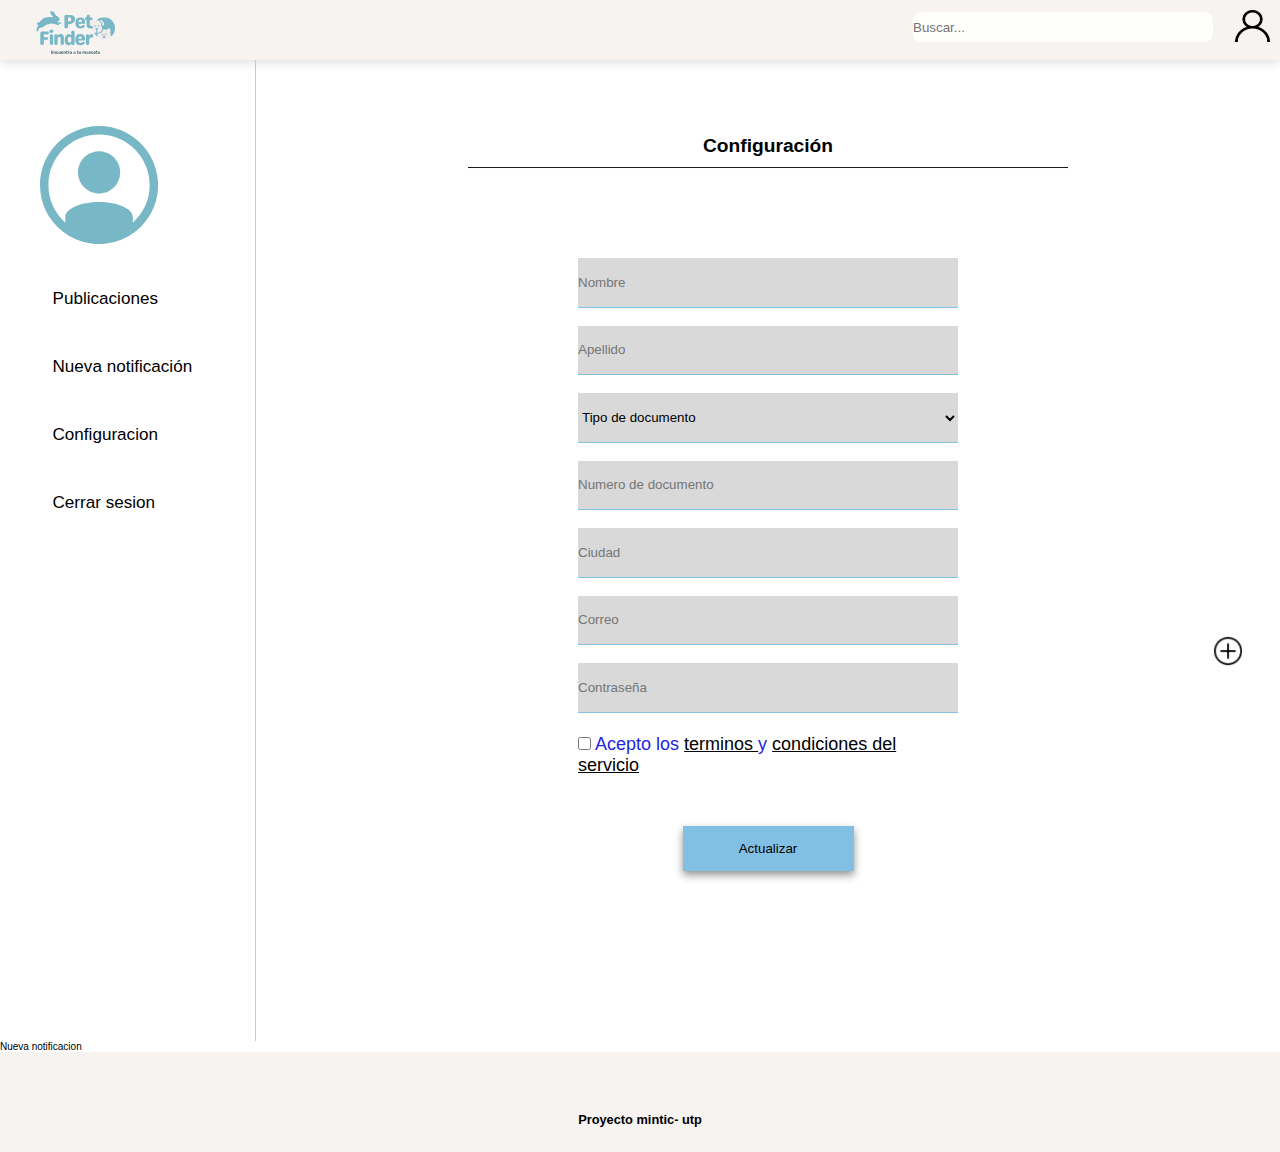
==== vistas/configuracion.html @ 51e8acab "Agrego cambios de ubicacion" ====
<!DOCTYPE html>
<html lang="en">

<head>
    <meta charset="UTF-8">
    <meta http-equiv="X-UA-Compatible" content="IE=edge">
    <meta name="viewport" content="width=device-width, initial-scale=1.0">
    <link rel="stylesheet" href="/css/categorias.css">
    <link rel="stylesheet" href="/css/configuracion.css">
    <link rel="stylesheet" href="/css/publicaciones.css">
    <title>Configuracion de usuario</title>
</head>

<body>
    <header>
        <a href="../vistas/inicio.html">
            <img src="/assets/imagenes/logo.svg" alt="logo">
        </a>
        <a href="configuracion.html">
            <img class="header-user" src="/assets/imagenes/user.png" alt="usuario">
        </a>
        <input class="header-search" type="textbuscador" id="header-search" placeholder="Buscar...">
    </header>
    <main>
        <section class="section-user">
            <img src="/assets/imagenes/user.svg" alt="usuario">
            <nav class="nav-main">
                <ul class="nav-gestiones">
                    <li class="nav-gestiones__item">
                        <a href="publicaciones.html" class="nav-gestiones__link" title="Publicaciones">
                            Publicaciones
                        </a>
                    </li>
                    <li class="nav-gestiones__item">
                        <a href="notificacion.html" class="nav-gestiones__link">
                            Nueva notificación
                        </a>
                    </li>
                    <li class="nav-gestiones__item">
                        <a href="configuracion.html" class="nav-gestiones__link">
                            Configuracion
                        </a>
                    </li>
                    <li class="nav-gestiones__item">
                        <a href="/index.html" class="nav-gestiones__link">
                            Cerrar sesion
                        </a>
                    </li>
            </nav>
        </section>
        <section>
            <h2 class="container-subtitle">Configuración</h2>
            <span class="main-title_line"></span>
            <fieldset class="container-register">

                <form action="#" method="POST" class="form-register">
                    <label class="form-register__label">
                        <input type="text" minlength="4" maxlength="15" required name="Nombre"
                            class="form-register__input" placeholder="Nombre" />
                    </label>
                    <label class="form-register__label">
                        <input type="text" minlength="4" maxlength="15" required name="Apellido"
                            class="form-register__input" placeholder="Apellido" />
                    </label>

                    <label class="form-register__label">
                        <select name="Tipo de documento" class="form-register__input form-register__input--background"
                            required placeholder="Numero de documento">
                            <option value="Tipo de documento">Tipo de documento</option>
                            <option value="Cedula">Cedula</option>
                            <option value="Cedula extranjera">
                                Cedula extranjera
                            </option>
                        </select>
                    </label>

                    <label class="form-register__label">
                        <input type="text" required minlength="6" maxlength="12" name="Numero documento"
                            class="form-register__input" placeholder="Numero de documento" />
                    </label>

                    <label class="form-register__label">
                        <input type="list" list="Ciudades" class="form-register__input" required placeholder="Ciudad" />
                        <datalist id="Ciudades" name="Ciudad" class="form-datalist">
                            <option value="Arauca" class="form-datalist__option"></option>
                            <option value="Armenia" class="form-datalist__option"></option>
                            <option value="Barranquilla" class="form-datalist__option"></option>
                            <option value="Bogota" class="form-datalist__option"></option>
                            <option value="Bucaramanga" class="form-datalist__option"></option>
                            <option value="Cartagena" class="form-datalist__option"></option>
                            <option value="Cali" class="form-datalist__option"></option>
                            <option value="Cucuta" class="form-datalist__option"></option>
                            <option value="Monteria" class="form-datalist__option"></option>
                            <option value="Montoa" class="form-datalist__option"></option>
                            <option value="Pasto" class="form-datalist__option"></option>
                            <option value="Pereira" class="form-datalist__option"></option>
                        </datalist>
                    </label>

                    <label class="form-register__label">
                        <input type="email" minlength="4" maxlength="15" required name="correo"
                            class="form-register__input" placeholder="Correo" />
                    </label>

                    <label class="form-register__label">
                        <input type="password" minlength="4" maxlength="15" required name="contraseña"
                            class="form-register__input" placeholder="Contraseña" />
                    </label>

                    <p class="form-register__conditions">
                        <input type="checkbox" name="condiciones" required />
                        Acepto los
                        <a href="#" class="form-register__conditions form-register__conditions--color">
                            terminos
                        </a>
                        y
                        <a href="#" class="form-register__conditions form-register__conditions--color">
                            condiciones del servicio
                        </a>
                    </p>

                    <button class="form-register__btn">Actualizar</button>
                </form>
            </fieldset>
        </section>

    </main>
    <aside class="main-icon">
        <a href="/vistas/categorias.html" class="main-icon__link main-icon__link--position">
            <img class="main-icon__img" src="/assets/imagenes/mas.png">
        </a>
        <figcaption>Nueva notificacion</figcaption>
    </aside>
    <footer>
        <p>Proyecto mintic- utp</p>
    </footer>
</body>

</html>
---- css/categorias.css ----
:root {
    /* Colores */
    --blue-button: rgba(120, 184, 198, 0.749);
    --header: rgba(246, 243, 240, 1);
}

* {
    box-sizing: border-box;
    margin: 0;
    padding: 0;
}

body {
    display: flex;
    flex-direction: column;
    font-size: 62.5%;
    font-family: 'DM Sans', sans-serif;

}

/* ------------------------Header---------------- */

header {
    width: 100%;
    height: 60px;
    background-color: var(--header);
    box-shadow: 0px 4px 8px rgba(0, 0, 0, 0.097);
}

header img {
    position: relative;
    width: 150px;
    height: 80px;
    margin-top: 10px;
}

.header-search {
    display: flex;
    position: relative;
    float: right;
    width: 300px;
    height: 30px;
    margin: 12px;
    border: none;
    border-radius: 8px;
    background-color: rgba(255, 255, 255, 0.875);



}
.header-user{
    position: relative;
    display: block;
    width: 35px;
    height: 32px;
    float: right;
    margin: 10px;
    
}
.header-lupa{
    position: relative;
    display: block;
    width: 25px;
    height: 22px;
    float: right;

}

/* -----------------------------Main----------------- */

main {
    display: flex;
    flex-direction: column;
    position: relative;
}

.main-section {
    position: relative;
    align-self: center;
}

.main-section img {
    width: 85px;
    height: 80px;
    margin: 31px;

}

.main-section img:hover {
    width: 86px;
    height: 81px;
}

.main-section p {
    font-size: 0.9rem;
    font-weight: 500;
    text-align: center;

}

.main-title {
    margin-top: 75px;
    font-size: 1.2rem;
    font-weight: 600;
    text-align: center;

}

.main-title_line {
    height: 1px;
    width: 600px;
    background-color: rgb(27, 25, 25);
    margin: 0 auto;
    margin-top: 10px;
    box-shadow: 0px 4px 8px rgba(4, 4, 4, 0.066);
}



/* ----------------Footer-------------- */

footer {
    width: 100%;
    height: 100px;
    background-color: var(--header);
    border-top: 180px;

}

footer p {
    margin-top: 60px;
    font-size: 0.8rem;
    font-weight: 600;
    text-align: center;
}
---- css/configuracion.css ----
/* --------------------------------Formulario registro o configuración------------ */
.container-register {
	width: 180px;
	height: 95vmin;
	margin: 2vmin auto 0 auto;
	padding: 6vmin;
	color: black;
	border: none;
	position: relative;
	font-family: 'Open Sans', sans-serif;
	font-size: 1.9vmin;
}

.container-title {
	position: relative;
	top: 7vmin;
	font-size: 4.5vmin;
	margin: 0 0 3.5vmin 0;
}

.form-register {
	height: 30vmin;
	font-size: 2.6vmin;
}

.form-register__label {
	display: block;
	margin: 2vmin 0 0 0;
}

.form-register__input {
	border: 0;
	border-bottom: 1px solid rgba(130, 192, 227, 1);
	display: block;
	margin: 0 auto;
	width: 380px;
	height: 5.5vmin;
	color: black;
	background-color: rgba(217, 217, 217, 1);
}

.form-register__input--background,
.form-datalist__option {
	background-color: rgba(217, 217, 217, 1);
	color: black;
}

.form-register__btn {
	display: block;
	margin: 5.5vmin auto 0 auto;
	width: 19vmin;
	height: 5vmin;
	background-color: rgba(130, 192, 227, 1);
	border: none;
	color: black;
	box-shadow: 0px 4px 8px rgba(4, 4, 4, 0.436);
}

.form-register__conditions {
	font-size: 2vmin;
	color: rgb(30, 37, 226);
	margin-top: 2.4vmin;
}

.form-register__conditions--color {
	color: black;
}

/* -----------------Agregar--------- */

.main-icon__link {
	display: block;
	position: fixed;
	bottom: 19.2vmin;
	right: 3vmax;
	color: var(--font-color);
	font-size: 2.4vmin;
}

.main-icon__link--position {
	bottom: 25.5vmin;

}

.main-icon__img {
	width: 28px;
	height: 28px;
}

/* figcaption {
	display: none;
	transition: all .5s;
} */

/* Visible texto */
/* a:hover>figcaption {
	display: block;
	transition: all .5s;
} */
---- css/publicaciones.css ----
* {
    box-sizing: border-box;
    margin: 0;
    padding: 0;
}

body {
    font-size: 62.5%;
    font-family: 'DM Sans', sans-serif;

}

main {
    display: grid;
    grid-template-columns: 1fr 4fr;
    justify-content: space-between;
}

.section-user {
    grid-row: -1;
    padding: 1.5vmin;
    border-right: 1px solid rgba(212, 195, 195, 1);
}

.section-user img {
    position: relative;
    width: 170px;
    height: 120px;
    margin-top: 50px;


}

.nav-gestiones__link {
    color: black;
    margin: 15px;
    font-weight: 500;
    text-decoration: none;
    text-align: justify;
    font-size: 1.9vmin;
}

.nav-gestiones {
    width: 100%;
    height: 60vh;
    padding: 0;
    margin: 1.2rem 0 0 0;
}

.nav-gestiones__item {
    padding: 1.5rem;
    cursor: pointer;
    list-style: none;
    color: var(--font-color-header);
    width: 100%;
    font-size: 1rem;
}

/* -----------------------Publicaciones-------------- */

.container-gestionar-pedidos {
    width: 38%;
    font-family: var(--font-main);
    margin: 4vmin auto 20vmin auto;
}

.container-subtitle {
    margin-top: 75px;
    font-size: 1.2rem;
    font-weight: 600;
    text-align: center;

}

.main-title_line {
    display: block;
    height: 1px;
    width: 600px;
    background-color: rgb(27, 25, 25);
    margin: 0 auto;
    margin-top: 10px;
    box-shadow: 0px 4px 8px rgba(4, 4, 4, 0.066);
}

/* --------------------Tablas----------------- */

.main-container{
	margin: 60px auto;
	width: 900px;
    max-height: 500px;
    overflow:scroll;
    
}

table{
	background-color: white;
	text-align: left;
	border-collapse: collapse;
	width: 100%;
    font-size: 0.8rem;
    
    
}

th, td{
	padding: 20px;
}

thead{
	background-color: rgba(130, 192, 227, 1);
	border-bottom: solid 5px rgb(39, 129, 181);
	color: black;
}

tr:nth-child(even){
	background-color: #ddd;
}

tr:hover td{
	background-color: rgba(127, 176, 205, 0.727);;
	color: black;
}

.td-imagen{
    width: 23px;
    height: 23px;
    position: relative;
    margin: 0 auto;
}
/* -------------------------Aside--------------------- */

.main-icon__link {
	display: block;
	position: fixed;
	bottom: 19.2vmin;
	right: 3vmax;
	color: var(--font-color);
	font-size: 2.4vmin;
}
.main-icon__link--position {
	bottom: 25.5vmin;
    
}
.main-icon__img{
    width: 28px;
    height: 28px;
}
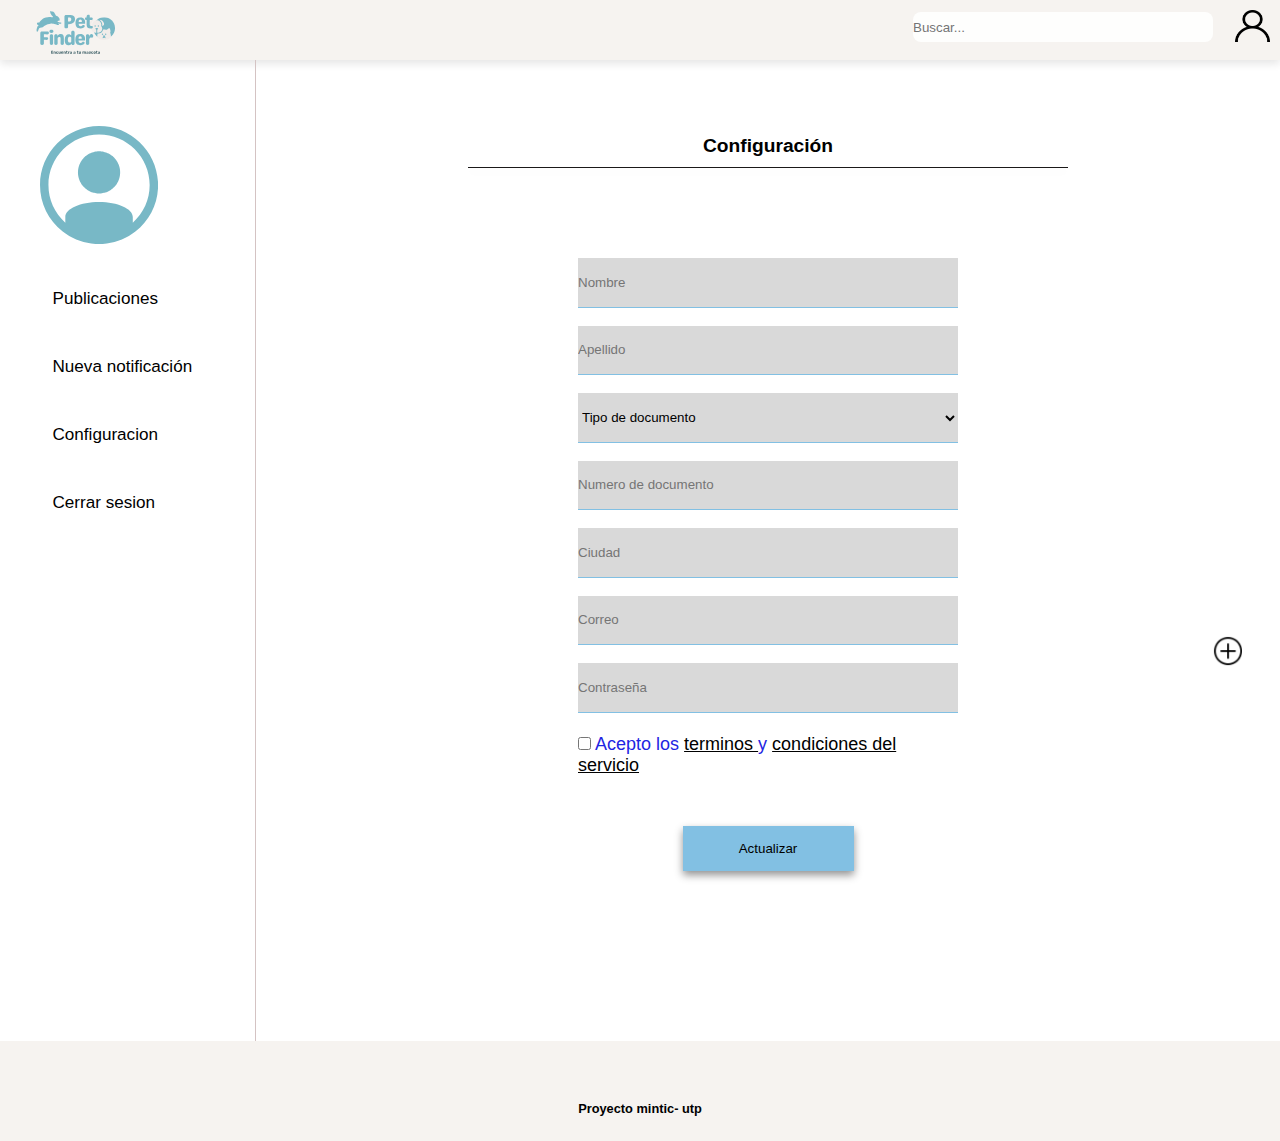
==== commit 11fea1b7: "Modificacion de rutas" ====
--- a/vistas/configuracion.html
+++ b/vistas/configuracion.html
@@ -5,25 +5,25 @@
     <meta charset="UTF-8">
     <meta http-equiv="X-UA-Compatible" content="IE=edge">
     <meta name="viewport" content="width=device-width, initial-scale=1.0">
-    <link rel="stylesheet" href="/css/categorias.css">
-    <link rel="stylesheet" href="/css/configuracion.css">
-    <link rel="stylesheet" href="/css/publicaciones.css">
+    <link rel="stylesheet" href="../css/categorias.css">
+    <link rel="stylesheet" href="../css/configuracion.css">
+    <link rel="stylesheet" href="../css/publicaciones.css">
     <title>Configuracion de usuario</title>
 </head>
 
 <body>
     <header>
         <a href="../vistas/inicio.html">
-            <img src="/assets/imagenes/logo.svg" alt="logo">
+            <img src="../assets/imagenes/logo.svg" alt="logo">
         </a>
         <a href="configuracion.html">
-            <img class="header-user" src="/assets/imagenes/user.png" alt="usuario">
+            <img class="header-user" src="../assets/imagenes/user.png" alt="usuario">
         </a>
         <input class="header-search" type="textbuscador" id="header-search" placeholder="Buscar...">
     </header>
     <main>
         <section class="section-user">
-            <img src="/assets/imagenes/user.svg" alt="usuario">
+            <img src="../assets/imagenes/user.svg" alt="usuario">
             <nav class="nav-main">
                 <ul class="nav-gestiones">
                     <li class="nav-gestiones__item">
@@ -42,7 +42,7 @@
                         </a>
                     </li>
                     <li class="nav-gestiones__item">
-                        <a href="/index.html" class="nav-gestiones__link">
+                        <a href="../index.html" class="nav-gestiones__link">
                             Cerrar sesion
                         </a>
                     </li>
@@ -126,10 +126,9 @@
 
     </main>
     <aside class="main-icon">
-        <a href="/vistas/categorias.html" class="main-icon__link main-icon__link--position">
-            <img class="main-icon__img" src="/assets/imagenes/mas.png">
+        <a href="../vistas/categorias.html" class="main-icon__link main-icon__link--position">
+            <img class="main-icon__img" src="../assets/imagenes/mas.png">
         </a>
-        <figcaption>Nueva notificacion</figcaption>
     </aside>
     <footer>
         <p>Proyecto mintic- utp</p>
